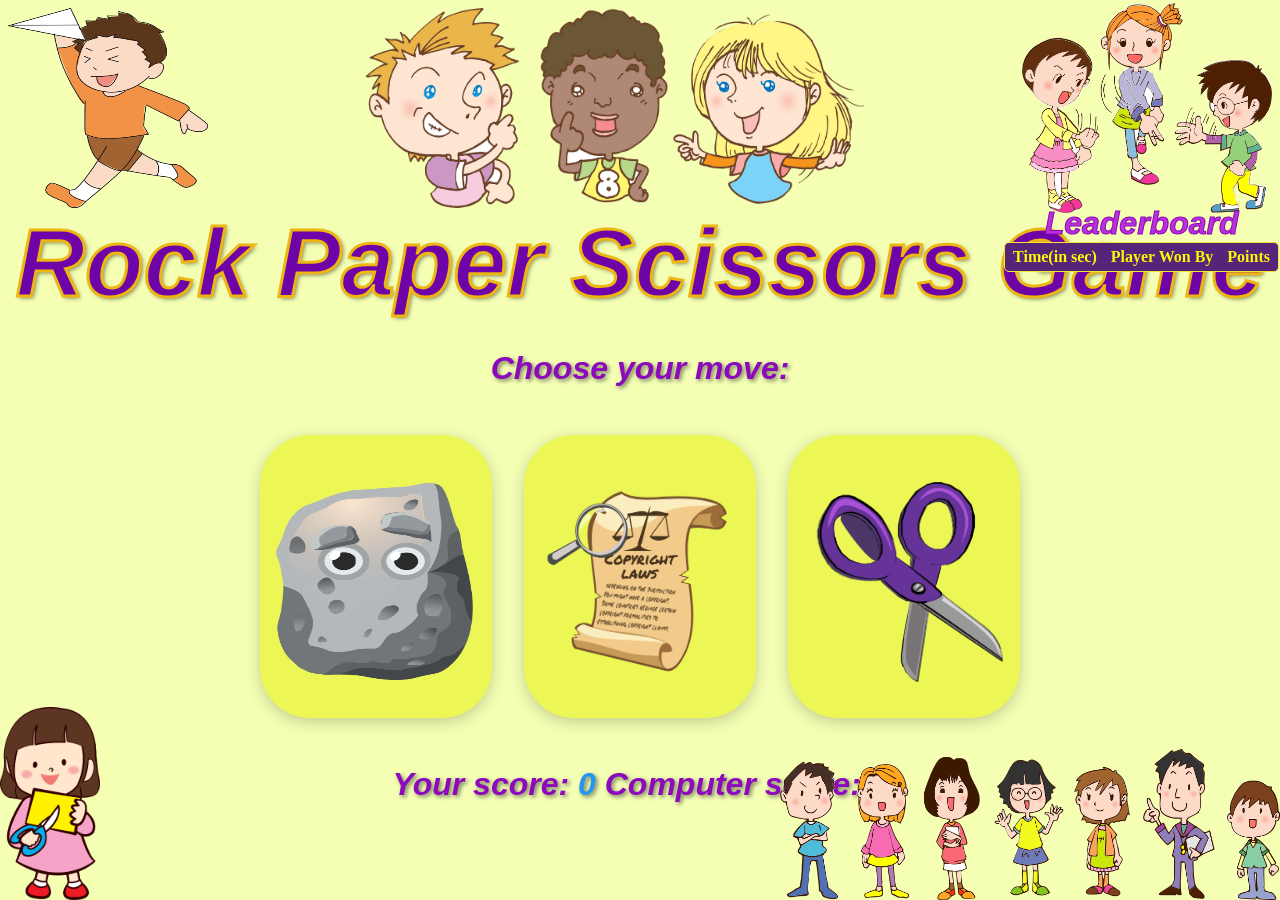
==== ROCK PAPER SCISSOR GAME/HTML AND CSS/index.html @ 7d7d7f65 "Add files via upload" ====
<!DOCTYPE html><html lang="en">
    <!DOCTYPE html><html lang="en">
        <head>    
            <meta charset="UTF-8">    
            <meta http-equiv="X-UA-Compatible" content="IE=edge">    
            <meta name="viewport" content="width=device-width, initial-scale=1.0">    
            <title>Rock Paper Scissors Game</title>    
            <link rel="stylesheet" href="style.css">
        </head>
        <body>   
        <!-- This is the UI of the web app -->  

            <img src="assets/girl-scissors.png" alt="girl-scissors" class="bottom-left-image">
            <img src="assets/children-friends.png" alt="girl-scissors" class="bottom-right-image">
            
            <div class="image-container">
                <img src="assets/paperplane_boy.png" alt="paperplane_boy" class="top-left-image">
                <img src="assets/three-children.png" alt="three-children" class="top-middle-image">
                <img src="assets/rock-paper-scissors-children.png" alt="rock-paper-scissors-children" class="top-right-image">
                
            </div>
            

            <h1 class="game-title">Rock Paper Scissors Game</h1>
            
            <p>Choose your move:</p>    
            <div class="buttons" >        
               <!-- <button id="rock"> <img src="rock.png" alt="Rock"></button>        
                <button id="paper"> <img src="paper.png" alt="Paper"></button>        
                <button id="scissors"> <img src="scissors.png" alt="Scissors"></button>   -->
                <button id="rock"><img src="assets/rock.png" alt="Rock" width="200" height="200" style="vertical-align:middle; margin:20px 0px;"></button>
                <button id="paper"><img src="assets/paper.png" alt="Paper" width="200" height="200" style="vertical-align:middle; margin:20px 0px;"></button>
                <button id="scissors"><img src="assets/scissors.png" alt="Scissors" width="200" height="200" style="vertical-align:middle; margin:20px 0px;"></button>
                
            </div> 
            <!-- <div class="container"> -->
                  
                <p id="result"></p>   
                <p id="scores">        
                 Your score: <span id="user-score">0</span>        
                 Computer score: <span id="computer-score">0</span>    
                </p>    
                
                
    <script src="index.js"></script>
    <table class="leaderboard">
        <caption>Leaderboard</caption>
        <thead>
            <tr>
                <th>Time(in sec)</th>
                <th>Player Won By</th>
                <th>Points</th>
            </tr>
        </thead>
        <tbody id="leaderboard-list">
            <!-- Leaderboard entries will be added here dynamically -->
        </tbody>
    </table>
    

            
        </body>
</html>
---- ROCK PAPER SCISSOR GAME/HTML AND CSS/style.css ----
body
{
    background-color:#f4ffb4;
    
}
.image-container 
{
    display: flex;
    align-items: center; /* Center vertically */
    justify-content: center; /* Center horizontally */
    height: 200px; /* Set a fixed height for the container */
}

.top-left-image 
{
    width: 200px;
    height: 200px;
    margin: 0;
    padding: 0;
    animation: shakeAnimation 1s ease infinite;
}

@keyframes shakeAnimation 
{
    0% {
        transform: translateX(0); /* Start with no translation */
       }
    25% {
        transform: translateX(-10px); /* Move left by 10px */
        }
    50% {
        transform: translateX(10px); /* Move right by 10px */
        }
    75% {
        transform: translateX(-10px); /* Move left by 10px */
        }
    100% {
        transform: translateX(0); /* Return to the original position */
         }
}

.top-middle-image 
{
    width: 500px;
    height: 200px;
    margin: 0 auto;
    padding: 0;
   /* margin-left: 25%;  Push the middle image to the right */
   animation: swing 2s ease-in-out infinite;
   
}

.top-right-image
{
    width: 250px;
    height: 210px;
    margin: 0;
    padding: 0; 

}

.bottom-left-image 
{
    position: absolute; /* Fixed position */
    bottom: 0; /* Stick to the bottom */
    left: 0; /* Stick to the left */
    width: 100px; /* Adjust the width as needed */
    height: auto; /* Maintain aspect ratio */
    margin: 0;
    padding: 0; 
    animation: swing 1s ease-in-out infinite; /* Apply the swing animation */

}

.bottom-right-image 
{
    position: absolute; 
    bottom: 0; /* Stick to the bottom */
    right: 0;  /* Stick to the right */
    width: 500px; /* Adjust the width as needed */
    margin: 0;
    padding: 0;
    animation: swing 1s ease-in-out infinite; /* Apply the swing animation */
    
}
@keyframes swing 
{
    0%{
        transform: rotate(0deg);
      }
    25% {
        transform: rotate(3deg); /* Rotate 2 degrees at the quarter mark */
        }
    75% {
        transform: rotate(-3deg); /* Rotate -2 degrees at the three-quarter mark */
        }
    100% {
        transform: rotate(0deg);
         }
}


h1
{  
    font-family: 'Franklin Gothic Medium', 'Arial Narrow', Arial, sans-serif;
    font-style: italic;
    font-size:6rem; 
    text-align:center;  
    text-shadow: 2px 2px 4px rgba(0, 0, 0, 0.5);
    color: rgb(110, 4, 168);
    -webkit-text-stroke-width: 3px;
    -webkit-text-stroke-color: rgb(237, 182, 17);
    margin: 0%;
    padding: 0%;
}
@keyframes titleAnimation 
{
    0% 
    {
        transform: scale(1); /* Initial scale (100%) */
        opacity: 0.7; /* Start with 0 opacity */
    }
    100% 
    {
        transform: scale(0.8); /* Scale down to 80% */
        opacity: 1; /* End with full opacity */
    }
}

.game-title 
{
    animation: titleAnimation 3s ease-out infinite; /* Apply the animation */
}


p
{  font-family: 'Franklin Gothic Medium', 'Arial Narrow', Arial, sans-serif;
    font-style: italic;
    font-size:2rem;  
    font-weight:900;  
    text-align:center;  
    margin-bottom:2rem;
    margin-top: 2rem;
    text-shadow: 2px 2px 4px rgba(0, 0, 0, 0.5);
    color: rgb(140, 9, 188);
    
}

.buttons
{  
    display: flex; 
    justify-content: center;  
    align-items: center;
}
button
{  
    border:none;  
    font-size:200px;
    margin:1rem;  
    padding:1rem;  
    cursor:pointer;  
    border-radius:50px;  
    transition:all 0.3s ease-in-out;
    /* Add the following properties for the 3D effect */  
    box-shadow: 0 4px 15px rgba(0, 0, 0, 0.2);  
    transform: perspective(1000px) rotateX(0deg);  
    transform-origin: bottom;
     /* Animation for button styles */  
     animation: spin 2s linear ;
    
}

@keyframes spin 
{  
    0% { transform: rotate(0deg); } 
    100% { transform: rotate(360deg); }
}

button:hover
{  
    opacity: 0.7;  transform: scale(1.1);  
    box-shadow: 0 0 15px rgba(0, 0, 0, 0.7);
}


#rock{     background-color: rgb(236, 247, 85);   }
#paper{    background-color: rgb(236, 247, 85);   }
#scissors{ background-color: rgb(236, 247, 85);   }

#user-score{  color:#2196f3;}
#computer-score{  color:#ff0000;}



/* CSS for the leaderboard */
.leaderboard {
    position: absolute;
    top: 205px; /* Adjust the top margin as needed */
    right: 1px; /* Adjust the right margin as needed */
    /* padding: 10px; */
    border: 1px solid #f7e630;
    background-color: #562478;
    border-radius: 5px;
}

.leaderboard caption {
    font-weight: bold;
    font-size: 2rem;
    font-style: oblique;
    font-family: 'Franklin Gothic Medium', 'Arial Narrow', Arial, sans-serif;
    color: #b731df;
    -webkit-text-stroke-width: 1px;
    -webkit-text-stroke-color: rgb(142, 5, 180);
}

.leaderboard th, .leaderboard td 
{
    padding: 3px 6px;
    text-align: center;
    color: #fbf705;
}



/* CSS to Hide both horizontal and vertical scrollbars */
body {
    
    -ms-overflow-style: none; /* Internet Explorer/Edge */
}

/* Hide scrollbars for Webkit-based browsers (e.g., Chrome, Safari) */
body::-webkit-scrollbar {
    width: 0.2rem; /* Adjust as needed */
}

body::-webkit-scrollbar-thumb {
    background-color: transparent; /* Hide the thumb */
}

/* Optional: Add styles to the scrollbar track if desired */
body::-webkit-scrollbar-track {
    background-color: transparent;
}
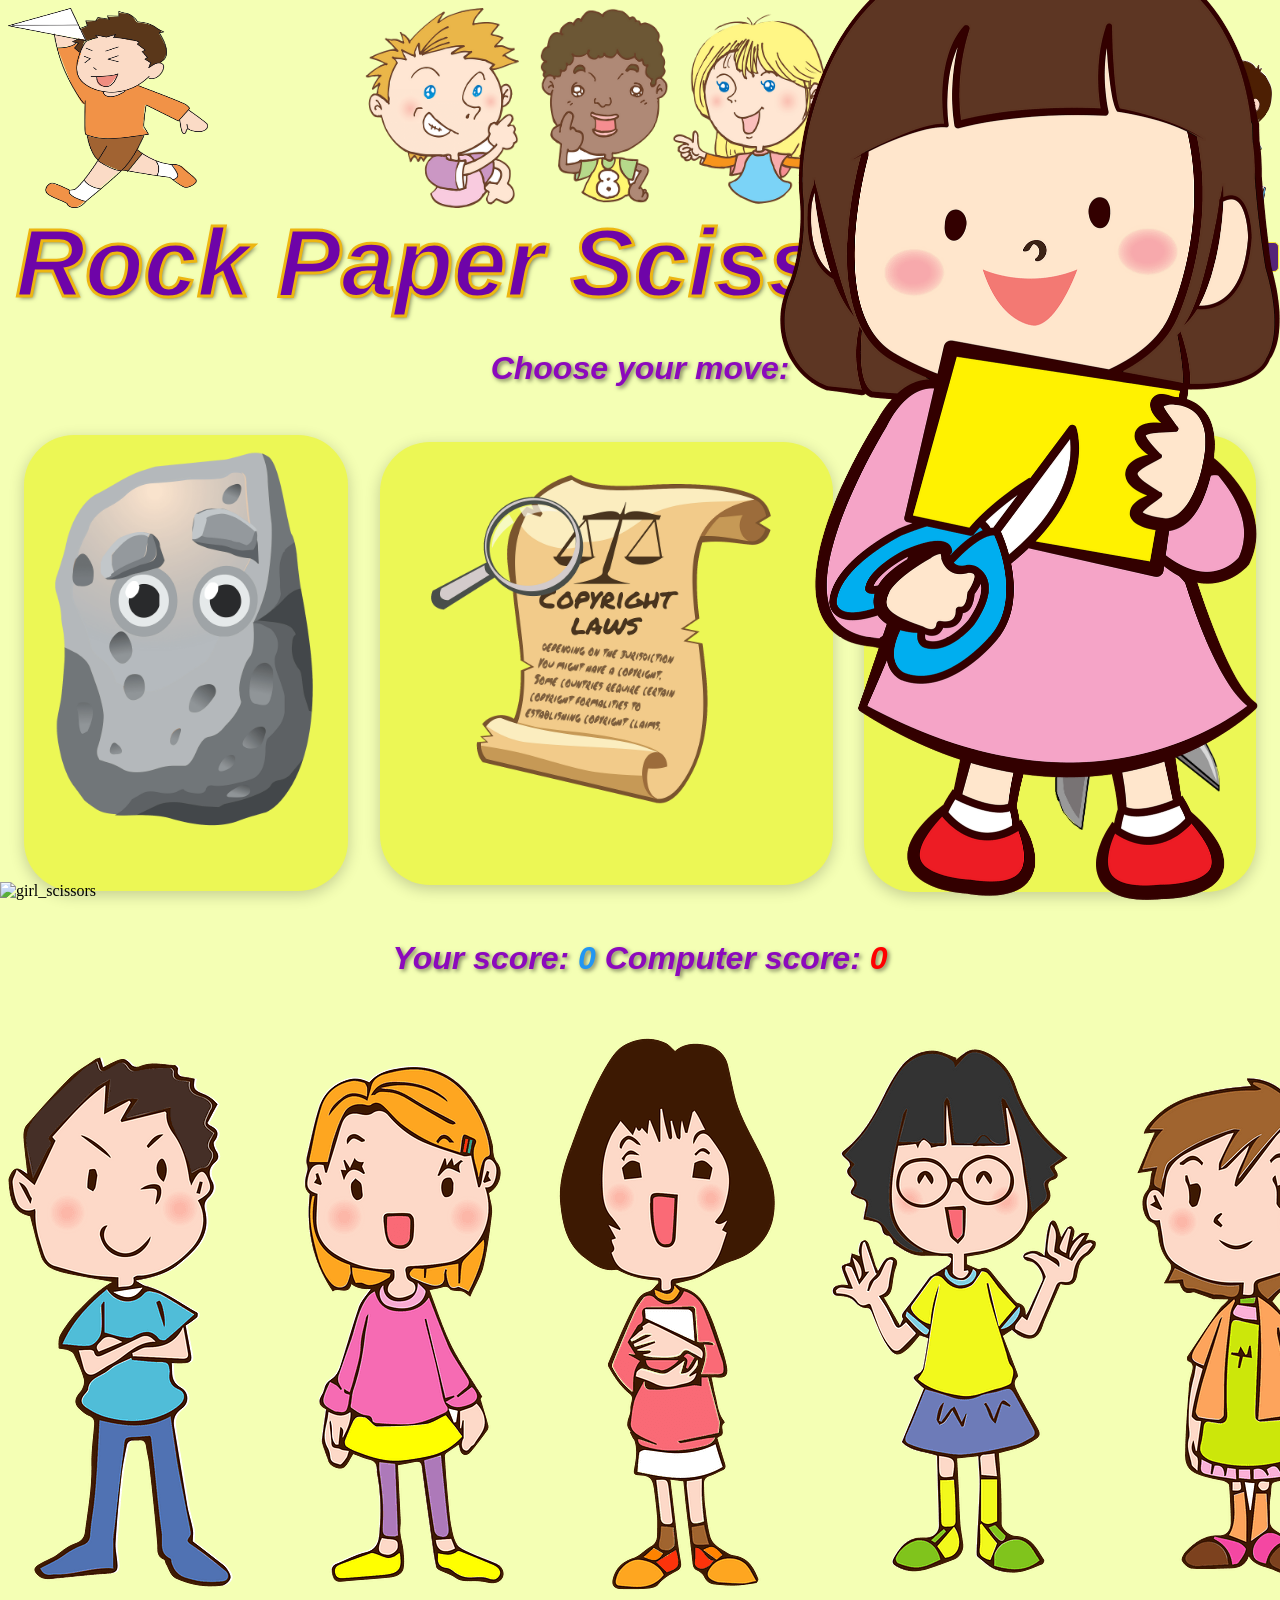
==== commit 5396cbe1: "Update index.html" ====
--- a/ROCK PAPER SCISSOR GAME/HTML AND CSS/index.html
+++ b/ROCK PAPER SCISSOR GAME/HTML AND CSS/index.html
@@ -1,63 +1,71 @@
 <!DOCTYPE html><html lang="en">
-    <!DOCTYPE html><html lang="en">
-        <head>    
+      <head>    
             <meta charset="UTF-8">    
-            <meta http-equiv="X-UA-Compatible" content="IE=edge">    
-            <meta name="viewport" content="width=device-width, initial-scale=1.0">    
+            <meta http-equiv="X-UA-Compatible" content="IE=edge">
+            <meta name="viewport" content="width=device-width, initial-scale=1.0">   
             <title>Rock Paper Scissors Game</title>    
             <link rel="stylesheet" href="style.css">
         </head>
-        <body>   
-        <!-- This is the UI of the web app -->  
+    
+        <body>  
+             <!-- This is the UI of the web app -->  
 
-            <img src="assets/girl-scissors.png" alt="girl-scissors" class="bottom-left-image">
-            <img src="assets/children-friends.png" alt="girl-scissors" class="bottom-right-image">
-            
             <div class="image-container">
                 <img src="assets/paperplane_boy.png" alt="paperplane_boy" class="top-left-image">
                 <img src="assets/three-children.png" alt="three-children" class="top-middle-image">
-                <img src="assets/rock-paper-scissors-children.png" alt="rock-paper-scissors-children" class="top-right-image">
-                
+                <img src="assets/rock-paper-scissors-children.png" alt="rock-paper-scissors-children" class="top-right-image">    
             </div>
             
 
             <h1 class="game-title">Rock Paper Scissors Game</h1>
             
-            <p>Choose your move:</p>    
+            <p>Choose your move:</p> 
+           
+            
             <div class="buttons" >        
-               <!-- <button id="rock"> <img src="rock.png" alt="Rock"></button>        
-                <button id="paper"> <img src="paper.png" alt="Paper"></button>        
-                <button id="scissors"> <img src="scissors.png" alt="Scissors"></button>   -->
-                <button id="rock"><img src="assets/rock.png" alt="Rock" width="200" height="200" style="vertical-align:middle; margin:20px 0px;"></button>
-                <button id="paper"><img src="assets/paper.png" alt="Paper" width="200" height="200" style="vertical-align:middle; margin:20px 0px;"></button>
-                <button id="scissors"><img src="assets/scissors.png" alt="Scissors" width="200" height="200" style="vertical-align:middle; margin:20px 0px;"></button>
-                
+                <button id="rock" type="button"><img src="assets/rock.png" alt="Rock" style="height:90%;width:90%"></button>
+                <button id="paper" type="button"><img src="assets/paper.png" alt="Paper" style="height:90%;width:90%" ></button>
+                <button id="scissors" type="button"><img src="assets/scissors.png" alt="Scissors" style="height:90%;width:90%" ></button>
             </div> 
-            <!-- <div class="container"> -->
-                  
-                <p id="result"></p>   
+
+            <div> 
+                <p id="result"></p>
                 <p id="scores">        
-                 Your score: <span id="user-score">0</span>        
-                 Computer score: <span id="computer-score">0</span>    
-                </p>    
-                
-                
-    <script src="index.js"></script>
-    <table class="leaderboard">
-        <caption>Leaderboard</caption>
-        <thead>
-            <tr>
-                <th>Time(in sec)</th>
-                <th>Player Won By</th>
-                <th>Points</th>
-            </tr>
-        </thead>
-        <tbody id="leaderboard-list">
-            <!-- Leaderboard entries will be added here dynamically -->
-        </tbody>
-    </table>
+                    Your score: <span id="user-score">0</span>        
+                    Computer score: <span id="computer-score">0</span> 
+                   </p>
+            </div> 
+            
+            <div class = "leader"> 
+            <table class="leaderboard">
+                <caption>Leaderboard</caption>
+                <thead>
+                    <tr>
+                        <th>Time(in sec)</th>
+                        <th>Player Won By</th>
+                        <th>Points</th>
+                    </tr>
+                </thead>
+                <tbody id="leaderboard-list">
+                <!-- Leaderboard entries will be added here dynamically -->
+                </tbody>
+            </table>
+        </div>   
+
+            <script src="index.js"></script>
+            
     
+           
+<footer>
+            <div class="bottom-image-container">
+                                                                                                                                                    
+                    <img src="assets/girl_scissors.png" alt="girl_scissors" class="bottom-left-image"> 
+                    <img src="assets/children-friends.png" alt="children-friends" class="bottom-middle-image"> 
+                    <img src="assets/girl-scissors.png" alt="girl-scissors" class="bottom-right-image"> 
+            </div>   
+</footer> 
 
-            
+ 
+
         </body>
-</html>+</html>
--- a/ROCK PAPER SCISSOR GAME/HTML AND CSS/style.css
+++ b/ROCK PAPER SCISSOR GAME/HTML AND CSS/style.css
@@ -19,7 +19,7 @@
     padding: 0;
     animation: shakeAnimation 1s ease infinite;
 }
-
+/* Adding Shake animation to the top left image */
 @keyframes shakeAnimation 
 {
     0% {
@@ -83,6 +83,7 @@
     animation: swing 1s ease-in-out infinite; /* Apply the swing animation */
     
 }
+/* Adding Swing animation to the bottom right image */
 @keyframes swing 
 {
     0%{
@@ -113,6 +114,11 @@
     margin: 0%;
     padding: 0%;
 }
+/* Applying Animation to the game title */
+.game-title 
+{
+    animation: titleAnimation 3s ease-out infinite;
+}
 @keyframes titleAnimation 
 {
     0% 
@@ -127,14 +133,9 @@
     }
 }
 
-.game-title 
-{
-    animation: titleAnimation 3s ease-out infinite; /* Apply the animation */
-}
-
-
 p
-{  font-family: 'Franklin Gothic Medium', 'Arial Narrow', Arial, sans-serif;
+{  
+    font-family: 'Franklin Gothic Medium', 'Arial Narrow', Arial, sans-serif;
     font-style: italic;
     font-size:2rem;  
     font-weight:900;  
@@ -142,10 +143,10 @@
     margin-bottom:2rem;
     margin-top: 2rem;
     text-shadow: 2px 2px 4px rgba(0, 0, 0, 0.5);
-    color: rgb(140, 9, 188);
-    
-}
-
+    color: rgb(140, 9, 188);    
+}
+
+/* Centering the buttons uding flex */
 .buttons
 {  
     display: flex; 
@@ -165,11 +166,11 @@
     box-shadow: 0 4px 15px rgba(0, 0, 0, 0.2);  
     transform: perspective(1000px) rotateX(0deg);  
     transform-origin: bottom;
-     /* Animation for button styles */  
+    /* Animation for button styles */  
      animation: spin 2s linear ;
     
 }
-
+/* Adding Spin animation to the buttons */
 @keyframes spin 
 {  
     0% { transform: rotate(0deg); } 
@@ -182,6 +183,8 @@
     box-shadow: 0 0 15px rgba(0, 0, 0, 0.7);
 }
 
+
+/* Using an id selector # to target these specific elements to change their colour */ 
 
 #rock{     background-color: rgb(236, 247, 85);   }
 #paper{    background-color: rgb(236, 247, 85);   }
@@ -192,18 +195,19 @@
 
 
 
-/* CSS for the leaderboard */
-.leaderboard {
+/* Style for the leaderboard position */
+.leaderboard 
+{
     position: absolute;
     top: 205px; /* Adjust the top margin as needed */
     right: 1px; /* Adjust the right margin as needed */
-    /* padding: 10px; */
     border: 1px solid #f7e630;
     background-color: #562478;
     border-radius: 5px;
 }
 
-.leaderboard caption {
+.leaderboard caption 
+{
     font-weight: bold;
     font-size: 2rem;
     font-style: oblique;
@@ -223,23 +227,21 @@
 
 
 /* CSS to Hide both horizontal and vertical scrollbars */
-body {
-    
+body 
+{
     -ms-overflow-style: none; /* Internet Explorer/Edge */
 }
-
-/* Hide scrollbars for Webkit-based browsers (e.g., Chrome, Safari) */
-body::-webkit-scrollbar {
+/* CSS to Hide scrollbars for Webkit-based browsers (e.g., Chrome, Safari) */
+body::-webkit-scrollbar 
+{
     width: 0.2rem; /* Adjust as needed */
 }
-
-body::-webkit-scrollbar-thumb {
+body::-webkit-scrollbar-thumb 
+{
     background-color: transparent; /* Hide the thumb */
 }
-
-/* Optional: Add styles to the scrollbar track if desired */
-body::-webkit-scrollbar-track {
+/* Add styles to the scrollbar track if desired */
+body::-webkit-scrollbar-track 
+{
     background-color: transparent;
 }
-
-
